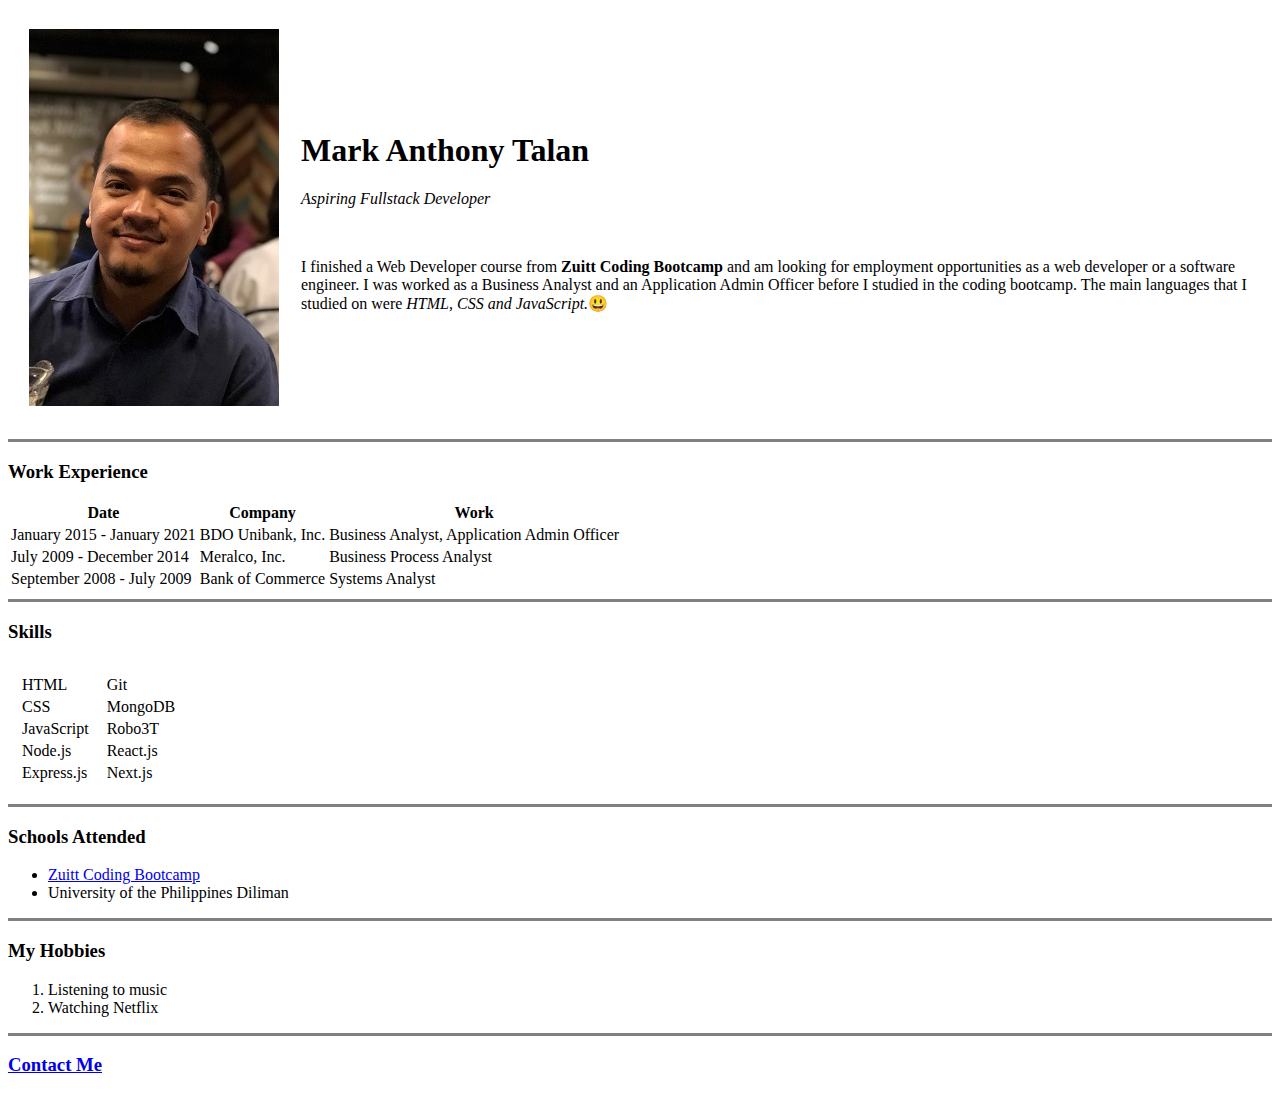
==== index.html @ e2bfa3d9 "Add initial commit files" ====
<!DOCTYPE html>
<html lang="en" dir="ltr">

<head>
  <meta charset="utf-8">
  <title>😀 Mark Anthony's Personal Site</title>
</head>

<body>
  <table cellspacing="20">
    <tr>
      <td><img src="images/mavtprofilepic.jpeg" alt="mark anthony talan profile picture"></td>
      <td>  <h1>Mark Anthony Talan</h1>
        <p><em>Aspiring Fullstack Developer</em></p>
        <br>
        <p>I finished a Web Developer course from <strong>Zuitt Coding Bootcamp</strong> and am looking for employment opportunities as a web developer or a software engineer. I was worked as a Business Analyst and an Application Admin Officer before I studied in the coding bootcamp. The main languages that I studied on were <em>HTML, CSS and JavaScript.</em>😃</p></td>
    </tr>
  </table>
  <hr size="3" noshade>
  <h3>Work Experience</h3>
  <table>
    <thead>
      <tr>
        <th>Date</th>
        <th>Company</th>
        <th>Work</th>
      </tr>
    </thead>
    <tbod>
      <tr>
        <td>January 2015 - January 2021</td>
        <td>BDO Unibank, Inc.</td>
        <td>Business Analyst, Application Admin Officer</td>
      </tr>
      <tr>
        <td>July 2009 - December 2014</td>
        <td>Meralco, Inc.</td>
        <td>Business Process Analyst</td>
      </tr>
      <tr>
        <td>September 2008 - July 2009</td>
        <td>Bank of Commerce</td>
        <td>Systems Analyst</td>
      </tr>
    </tbod>
  </table>
  <hr size="3" noshade>
  <h3>Skills</h3>
  <table cellspacing="10">
    <tr>
      <td>
        <table>
          <tr>
            <td>HTML</td>
          </tr>
          <tr>
            <td>CSS</td>
          </tr>
          <tr>
            <td>JavaScript</td>
          </tr>
          <tr>
            <td>Node.js</td>
          </tr>
          <tr>
            <td>Express.js</td>
          </tr>
        </table>
      </td>
      <td>
        <table>
          <tr>
            <td>Git</td>
          </tr>
          <tr>
            <td>MongoDB</td>
          </tr>
          <tr>
            <td>Robo3T</td>
          </tr>
          <tr>
            <td>React.js</td>
          </tr>
          <tr>
            <td>Next.js</td>
          </tr>
        </table>
      </td>
    </tr>
  </table>
  <hr size="3" noshade>

  <h3>Schools Attended</h3>
  <ul>
    <li><a href="https://zuitt.co/" target="_blank">Zuitt Coding Bootcamp</a></li>
    <li>University of the Philippines Diliman</li>
  </ul>
  <hr size="3" noshade>
  <h3>My Hobbies</h3>
  <ol>
    <li>Listening to music</li>
    <li>Watching Netflix</li>
  </ol>
  <hr size="3" noshade>
  <h3><a href="contact.html" target="_blank">Contact Me</a></h3>
</body>

</html>
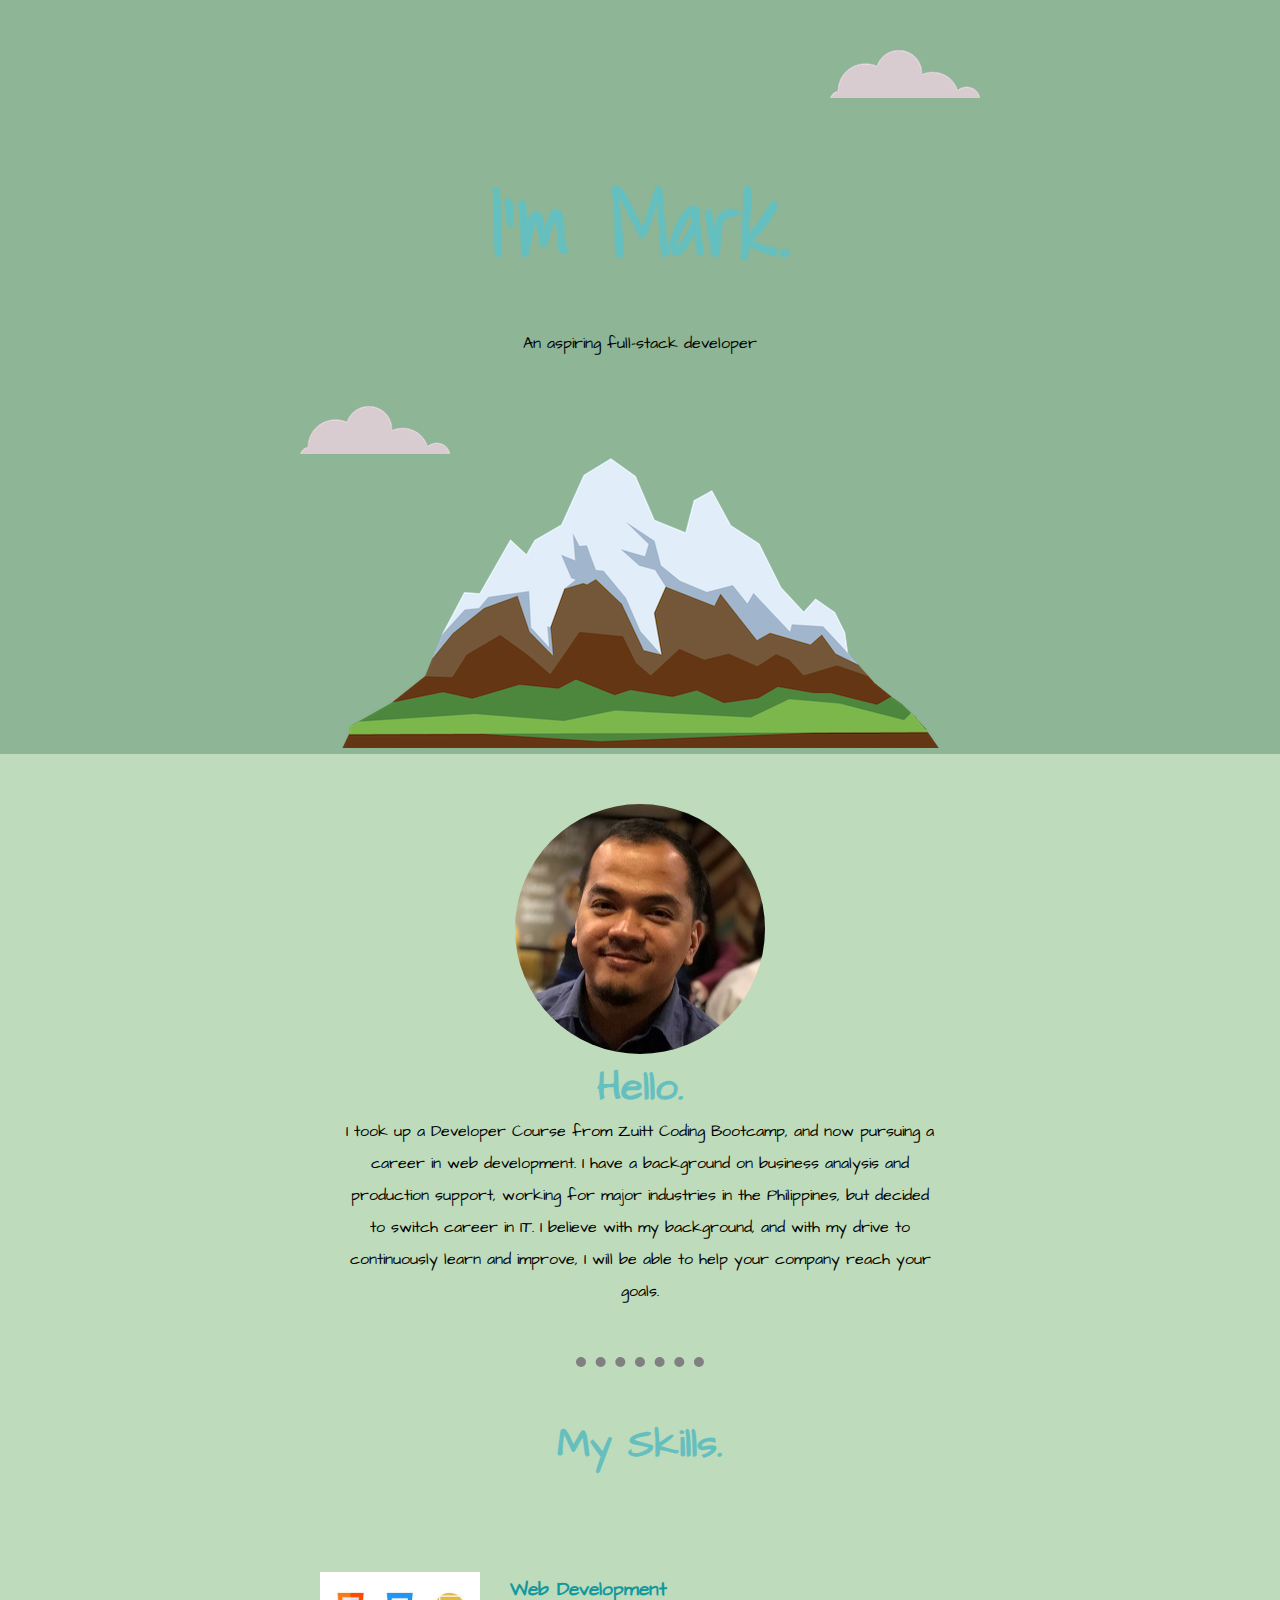
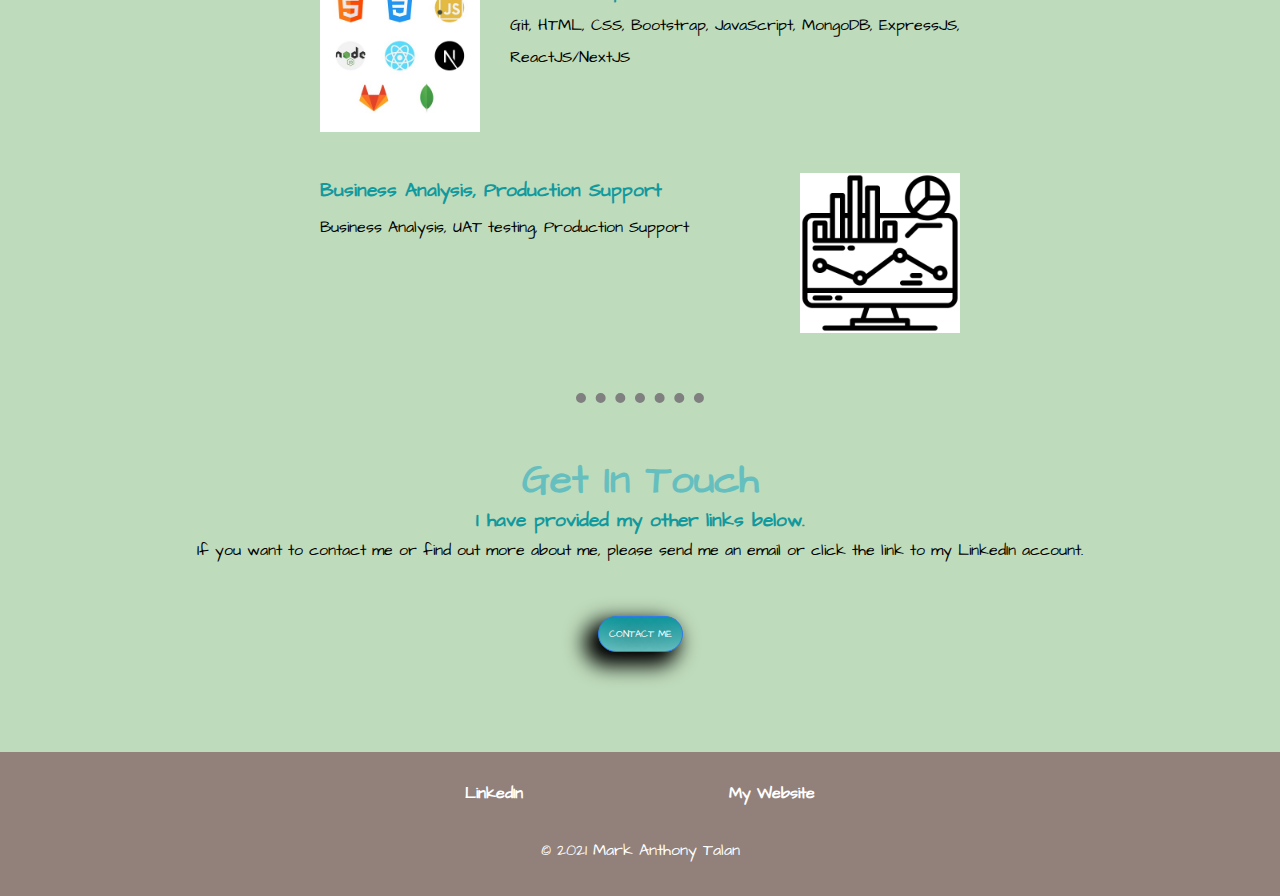
==== commit 4cbb1eeb: "with css" ====
--- a/index.html
+++ b/index.html
@@ -3,106 +3,59 @@
 
 <head>
   <meta charset="utf-8">
-  <title>😀 Mark Anthony's Personal Site</title>
+  <title>Mark Anthony Talan</title>
+  <link rel="stylesheet" href="css/styles.css">
+  <link rel="icon" href="favicon.ico">
+  <link rel="preconnect" href="https://fonts.gstatic.com">
+<link href="https://fonts.googleapis.com/css2?family=Architects+Daughter&family=Lato&family=Montserrat&family=Roboto&family=Shadows+Into+Light&display=swap" rel="stylesheet">
 </head>
 
-<body>
-  <table cellspacing="20">
-    <tr>
-      <td><img src="images/mavtprofilepic.jpeg" alt="mark anthony talan profile picture"></td>
-      <td>  <h1>Mark Anthony Talan</h1>
-        <p><em>Aspiring Fullstack Developer</em></p>
-        <br>
-        <p>I finished a Web Developer course from <strong>Zuitt Coding Bootcamp</strong> and am looking for employment opportunities as a web developer or a software engineer. I was worked as a Business Analyst and an Application Admin Officer before I studied in the coding bootcamp. The main languages that I studied on were <em>HTML, CSS and JavaScript.</em>😃</p></td>
-    </tr>
-  </table>
-  <hr size="3" noshade>
-  <h3>Work Experience</h3>
-  <table>
-    <thead>
-      <tr>
-        <th>Date</th>
-        <th>Company</th>
-        <th>Work</th>
-      </tr>
-    </thead>
-    <tbod>
-      <tr>
-        <td>January 2015 - January 2021</td>
-        <td>BDO Unibank, Inc.</td>
-        <td>Business Analyst, Application Admin Officer</td>
-      </tr>
-      <tr>
-        <td>July 2009 - December 2014</td>
-        <td>Meralco, Inc.</td>
-        <td>Business Process Analyst</td>
-      </tr>
-      <tr>
-        <td>September 2008 - July 2009</td>
-        <td>Bank of Commerce</td>
-        <td>Systems Analyst</td>
-      </tr>
-    </tbod>
-  </table>
-  <hr size="3" noshade>
-  <h3>Skills</h3>
-  <table cellspacing="10">
-    <tr>
-      <td>
-        <table>
-          <tr>
-            <td>HTML</td>
-          </tr>
-          <tr>
-            <td>CSS</td>
-          </tr>
-          <tr>
-            <td>JavaScript</td>
-          </tr>
-          <tr>
-            <td>Node.js</td>
-          </tr>
-          <tr>
-            <td>Express.js</td>
-          </tr>
-        </table>
-      </td>
-      <td>
-        <table>
-          <tr>
-            <td>Git</td>
-          </tr>
-          <tr>
-            <td>MongoDB</td>
-          </tr>
-          <tr>
-            <td>Robo3T</td>
-          </tr>
-          <tr>
-            <td>React.js</td>
-          </tr>
-          <tr>
-            <td>Next.js</td>
-          </tr>
-        </table>
-      </td>
-    </tr>
-  </table>
-  <hr size="3" noshade>
+<body >
+  <div class="top-container">
+    <img class="top-cloud" src="images/cloud.png" alt="cloud">
+    <h1>I'm Mark.</h1>
+    <p class="description">An aspiring full-stack developer</p>
+    <img class="bottom-cloud" src="images/cloud.png" alt="cloud">
+    <img src="images/mountain.png" alt="mountain">
+  </div>
+  <div class="middle-container">
+    <div class="profile">
+      <img src="images/mavtprofilepic.png" alt="profilepic">
+      <h2>Hello.</h2>
+      <p class="intro">I took up a Developer Course from Zuitt Coding Bootcamp, and now pursuing a career in web development. I have a background on business analysis and production support, working for major industries in the Philippines, but decided to switch career in IT. I believe with my background, and with my drive to continuously learn and improve, I will be able to help your company reach your goals.</p>
+    </div>
+    <hr>
+    <div class="skills">
+      <h2>My Skills.</h2>
+      <div class="skill-row">
+        <img class="dev-image" src="images/technicalskills.jpg" alt="proglangicons">
+        <h3>Web Development</h3>
+        <p>Git, HTML, CSS, Bootstrap, JavaScript, MongoDB, ExpressJS, ReactJS/NextJS</p>
+      </div>
+      <div class="skill-row">
+        <img class="ba-image" src="images/monitor.png" alt="">
+        <h3>Business Analysis, Production Support</h3>
+        <p>Business Analysis, UAT testing, Production Support</p>
+      </div>
+    </div>
+    <hr>
+    <div class="contact-me">
+      <h2>Get In Touch</h2>
+      <h3>I have provided my other links below.</h3>
+      <p>If you want to contact me or find out more about me, please send me an email or click the link to my LinkedIn account.</p>
 
-  <h3>Schools Attended</h3>
-  <ul>
-    <li><a href="https://zuitt.co/" target="_blank">Zuitt Coding Bootcamp</a></li>
-    <li>University of the Philippines Diliman</li>
-  </ul>
-  <hr size="3" noshade>
-  <h3>My Hobbies</h3>
-  <ol>
-    <li>Listening to music</li>
-    <li>Watching Netflix</li>
-  </ol>
-  <hr size="3" noshade>
-  <h3><a href="contact.html" target="_blank">Contact Me</a></h3>
+      <a href="mailto:mvtalan@email.com" class="contactButton">CONTACT ME</a>
+    </div>
+  </div>
+
+
+  <div class="bottom-container">
+    <a class="footer-link" href="https://www.linkedin.com/" target="_blank">LinkedIn</a>
+    <a class="footer-link" href="https://www.appbrewery.co/" target="_blank">My Website</a>
+    <div class="copyright">
+      <p>© 2021 Mark Anthony Talan</p>
+    </div>
+  </div>
+
 </body>
-
 </html>
--- a/css/styles.css
+++ b/css/styles.css
@@ -0,0 +1,173 @@
+* {
+  margin: 0;
+  padding: 0;
+}
+
+body {
+  background-color: #BEDBBB;
+  /* margin: 0;
+  padding: 0; */
+  text-align: center;
+  font-family: 'Architects Daughter', cursive;
+
+}
+
+h1 {
+  margin: 50px auto 0 auto;
+  font-family: 'Shadows Into Light', cursive;
+  font-size: 5.625rem;
+  color: #66BFBF;
+}
+
+.description{
+  font-weight: normal;
+  padding: 32px;
+}
+
+h2 {
+  font-size: 2.5rem;
+  color: #66BFBF;
+}
+
+h3 {
+  color: #11999E;
+}
+
+p {
+  line-height: 2;
+}
+
+a {
+  color: #11999E;
+}
+
+a: hover {
+  color: #66BFBF;
+}
+
+.top-container {
+  background-color: #8DB596;
+  position: relative;
+  padding-top: 100px;
+}
+
+hr {
+  border-style: none;
+  border-top-style: dotted;
+  border-color: grey;
+  border-width: 10px;
+  margin: auto;
+  width: 10%;
+}
+
+.profile {
+  padding: 50px 50px;
+}
+
+.intro {
+  width: 50%;
+  margin: auto;
+}
+
+.bottom-container {
+  background-color: #92817a;
+  color: white;
+  padding: 30px 0 30px 0;
+}
+
+.footer-link {
+  color: white;
+  text-decoration: none;
+  font-weight: bold;
+  margin: 100px;
+}
+
+.footer-link: hover {
+  color: #66BFBF;
+}
+
+.copyright {
+  margin-top: 30px;
+}
+
+.top-cloud {
+  position: absolute;
+  top: 50px;
+  right: 300px;
+}
+
+.bottom-cloud {
+  left: 300px;
+  bottom: 300px;
+  position: absolute;
+}
+
+.skills {
+  padding: 50px 0
+}
+
+.skill-row {
+  width: 50%;
+  margin: 100px auto 100px auto;
+  text-align: left;
+  line-height: 2;
+
+}
+
+.dev-image {
+  width: 25%;
+  float: left;
+  margin-right: 30px;
+}
+
+.ba-image {
+  width: 25%;
+  float: right;
+  margin-left: 30px;
+}
+
+/* get in touch */
+.contact-me{
+  padding: 50px 0;
+}
+
+.contactButton {
+   background: #11999E;
+   background-image: -webkit-linear-gradient(top, #11999E, #66BFBF);
+   background-image: -moz-linear-gradient(top, #11999E, #66BFBF);
+   background-image: -ms-linear-gradient(top, #11999E, #66BFBF);
+   background-image: -o-linear-gradient(top, #11999E, #66BFBF);
+   background-image: -webkit-gradient(to bottom, #11999E, #66BFBF);
+   -webkit-border-radius: 20px;
+   -moz-border-radius: 20px;
+   border-radius: 20px;
+   color: #FFFFFF;
+   font-family: 'Architects Daughter';
+   font-size: 10px;
+   font-weight: 100;
+   padding: 10px;
+   -webkit-box-shadow: -9px 9px 20px 5px #000000;
+   -moz-box-shadow: -9px 9px 20px 5px #000000;
+   box-shadow: -9px 9px 20px 5px #000000;
+   text-shadow: 1px 1px 20px #000000;
+   border: solid #337FED 1px;
+   text-decoration: none;
+   display: inline-block;
+   cursor: pointer;
+   text-align: center;
+   margin: 50px 0;
+}
+
+.contactButton:hover {
+   border: solid #337FED 1px;
+   background: #1E62D0;
+   background-image: -webkit-linear-gradient(top, #1E62D0, #3D94F6);
+   background-image: -moz-linear-gradient(top, #1E62D0, #3D94F6);
+   background-image: -ms-linear-gradient(top, #1E62D0, #3D94F6);
+   background-image: -o-linear-gradient(top, #1E62D0, #3D94F6);
+   background-image: -webkit-gradient(to bottom, #1E62D0, #3D94F6);
+   -webkit-border-radius: 20px;
+   -moz-border-radius: 20px;
+   border-radius: 20px;
+   text-decoration: none;
+}
